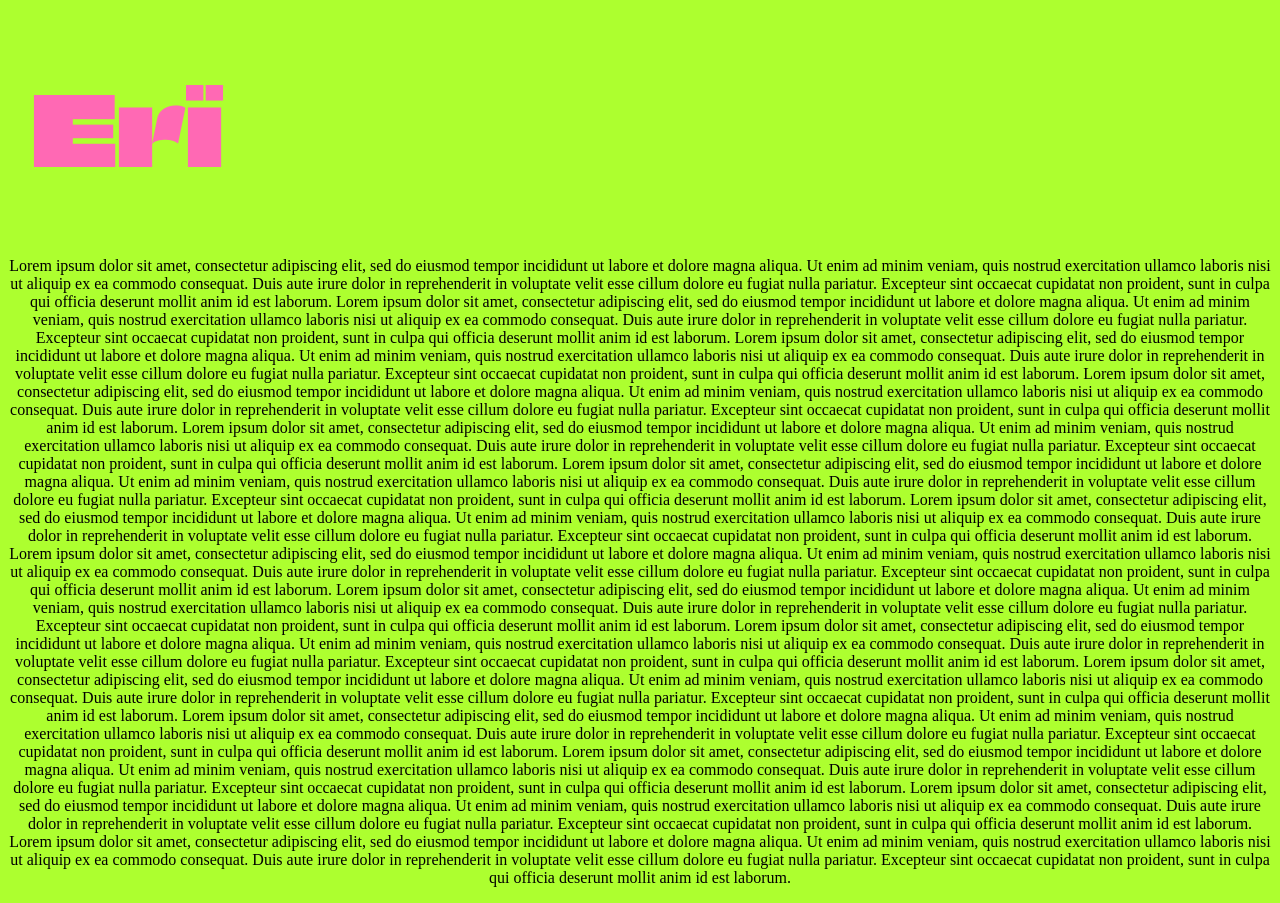
==== index.html @ 618410a8 "some more base" ====
<!DOCTYPE html>
<html>
<meta name="viewport" content="width=device-width, initial-scale=1">
<head>
<title> Eri Solórzano </title>
<link rel="stylesheet" href="style.css">
<link rel="icon" href="favicon.ico" type="image/x-icon">
<link rel="preconnect" href="https://fonts.googleapis.com">
<link rel="preconnect" href="https://fonts.gstatic.com" crossorigin>

<link href="https://fonts.googleapis.com/css2?family=Climate+Crisis&family=Changa+One&display=swap" rel="stylesheet">
</head>

<body>

<div class="header" id="myHeader">
  <h1>Erï</h1>
</div>
<p>
Lorem ipsum dolor sit amet, consectetur adipiscing elit, sed do eiusmod tempor incididunt ut labore et dolore magna aliqua. Ut enim ad minim veniam, quis nostrud exercitation ullamco laboris nisi ut aliquip ex ea commodo consequat. Duis aute irure dolor in reprehenderit in voluptate velit esse cillum dolore eu fugiat nulla pariatur. Excepteur sint occaecat cupidatat non proident, sunt in culpa qui officia deserunt mollit anim id est laborum.


Lorem ipsum dolor sit amet, consectetur adipiscing elit, sed do eiusmod tempor incididunt ut labore et dolore magna aliqua. Ut enim ad minim veniam, quis nostrud exercitation ullamco laboris nisi ut aliquip ex ea commodo consequat. Duis aute irure dolor in reprehenderit in voluptate velit esse cillum dolore eu fugiat nulla pariatur. Excepteur sint occaecat cupidatat non proident, sunt in culpa qui officia deserunt mollit anim id est laborum.

Lorem ipsum dolor sit amet, consectetur adipiscing elit, sed do eiusmod tempor incididunt ut labore et dolore magna aliqua. Ut enim ad minim veniam, quis nostrud exercitation ullamco laboris nisi ut aliquip ex ea commodo consequat. Duis aute irure dolor in reprehenderit in voluptate velit esse cillum dolore eu fugiat nulla pariatur. Excepteur sint occaecat cupidatat non proident, sunt in culpa qui officia deserunt mollit anim id est laborum.

Lorem ipsum dolor sit amet, consectetur adipiscing elit, sed do eiusmod tempor incididunt ut labore et dolore magna aliqua. Ut enim ad minim veniam, quis nostrud exercitation ullamco laboris nisi ut aliquip ex ea commodo consequat. Duis aute irure dolor in reprehenderit in voluptate velit esse cillum dolore eu fugiat nulla pariatur. Excepteur sint occaecat cupidatat non proident, sunt in culpa qui officia deserunt mollit anim id est laborum.

Lorem ipsum dolor sit amet, consectetur adipiscing elit, sed do eiusmod tempor incididunt ut labore et dolore magna aliqua. Ut enim ad minim veniam, quis nostrud exercitation ullamco laboris nisi ut aliquip ex ea commodo consequat. Duis aute irure dolor in reprehenderit in voluptate velit esse cillum dolore eu fugiat nulla pariatur. Excepteur sint occaecat cupidatat non proident, sunt in culpa qui officia deserunt mollit anim id est laborum.

Lorem ipsum dolor sit amet, consectetur adipiscing elit, sed do eiusmod tempor incididunt ut labore et dolore magna aliqua. Ut enim ad minim veniam, quis nostrud exercitation ullamco laboris nisi ut aliquip ex ea commodo consequat. Duis aute irure dolor in reprehenderit in voluptate velit esse cillum dolore eu fugiat nulla pariatur. Excepteur sint occaecat cupidatat non proident, sunt in culpa qui officia deserunt mollit anim id est laborum.
Lorem ipsum dolor sit amet, consectetur adipiscing elit, sed do eiusmod tempor incididunt ut labore et dolore magna aliqua. Ut enim ad minim veniam, quis nostrud exercitation ullamco laboris nisi ut aliquip ex ea commodo consequat. Duis aute irure dolor in reprehenderit in voluptate velit esse cillum dolore eu fugiat nulla pariatur. Excepteur sint occaecat cupidatat non proident, sunt in culpa qui officia deserunt mollit anim id est laborum.
Lorem ipsum dolor sit amet, consectetur adipiscing elit, sed do eiusmod tempor incididunt ut labore et dolore magna aliqua. Ut enim ad minim veniam, quis nostrud exercitation ullamco laboris nisi ut aliquip ex ea commodo consequat. Duis aute irure dolor in reprehenderit in voluptate velit esse cillum dolore eu fugiat nulla pariatur. Excepteur sint occaecat cupidatat non proident, sunt in culpa qui officia deserunt mollit anim id est laborum.
Lorem ipsum dolor sit amet, consectetur adipiscing elit, sed do eiusmod tempor incididunt ut labore et dolore magna aliqua. Ut enim ad minim veniam, quis nostrud exercitation ullamco laboris nisi ut aliquip ex ea commodo consequat. Duis aute irure dolor in reprehenderit in voluptate velit esse cillum dolore eu fugiat nulla pariatur. Excepteur sint occaecat cupidatat non proident, sunt in culpa qui officia deserunt mollit anim id est laborum.
Lorem ipsum dolor sit amet, consectetur adipiscing elit, sed do eiusmod tempor incididunt ut labore et dolore magna aliqua. Ut enim ad minim veniam, quis nostrud exercitation ullamco laboris nisi ut aliquip ex ea commodo consequat. Duis aute irure dolor in reprehenderit in voluptate velit esse cillum dolore eu fugiat nulla pariatur. Excepteur sint occaecat cupidatat non proident, sunt in culpa qui officia deserunt mollit anim id est laborum.
Lorem ipsum dolor sit amet, consectetur adipiscing elit, sed do eiusmod tempor incididunt ut labore et dolore magna aliqua. Ut enim ad minim veniam, quis nostrud exercitation ullamco laboris nisi ut aliquip ex ea commodo consequat. Duis aute irure dolor in reprehenderit in voluptate velit esse cillum dolore eu fugiat nulla pariatur. Excepteur sint occaecat cupidatat non proident, sunt in culpa qui officia deserunt mollit anim id est laborum.

Lorem ipsum dolor sit amet, consectetur adipiscing elit, sed do eiusmod tempor incididunt ut labore et dolore magna aliqua. Ut enim ad minim veniam, quis nostrud exercitation ullamco laboris nisi ut aliquip ex ea commodo consequat. Duis aute irure dolor in reprehenderit in voluptate velit esse cillum dolore eu fugiat nulla pariatur. Excepteur sint occaecat cupidatat non proident, sunt in culpa qui officia deserunt mollit anim id est laborum.
Lorem ipsum dolor sit amet, consectetur adipiscing elit, sed do eiusmod tempor incididunt ut labore et dolore magna aliqua. Ut enim ad minim veniam, quis nostrud exercitation ullamco laboris nisi ut aliquip ex ea commodo consequat. Duis aute irure dolor in reprehenderit in voluptate velit esse cillum dolore eu fugiat nulla pariatur. Excepteur sint occaecat cupidatat non proident, sunt in culpa qui officia deserunt mollit anim id est laborum.
Lorem ipsum dolor sit amet, consectetur adipiscing elit, sed do eiusmod tempor incididunt ut labore et dolore magna aliqua. Ut enim ad minim veniam, quis nostrud exercitation ullamco laboris nisi ut aliquip ex ea commodo consequat. Duis aute irure dolor in reprehenderit in voluptate velit esse cillum dolore eu fugiat nulla pariatur. Excepteur sint occaecat cupidatat non proident, sunt in culpa qui officia deserunt mollit anim id est laborum.

Lorem ipsum dolor sit amet, consectetur adipiscing elit, sed do eiusmod tempor incididunt ut labore et dolore magna aliqua. Ut enim ad minim veniam, quis nostrud exercitation ullamco laboris nisi ut aliquip ex ea commodo consequat. Duis aute irure dolor in reprehenderit in voluptate velit esse cillum dolore eu fugiat nulla pariatur. Excepteur sint occaecat cupidatat non proident, sunt in culpa qui officia deserunt mollit anim id est laborum.
</p>



</body>
</html>
---- style.css ----
body {
  background-color: GreenYellow;
  background-attachment: fixed;
  background-size: 100% 100%;
  font-family: 'Alegreya SC';
  text-align: center;
  margin-top: 0em;
  padding-top: 0px;
}

.header {
  font-size: 300%;
  font-family: 'Climate Crisis';
  color: hotpink;
  background: GreenYellow;
  text-align: left;

  padding-top: 0px;
  margin-top: 0px;
  padding-left: 0.5em;

  position: sticky;
  top: 0;
}
.column {
  float: left;
  height: 300px;
}

.fill {
  width: 5%;
}

.middle {
  width: 30%;
}

.row:after {
  content: "";
  display: table;
  clear: both;
  margin: 50px;
}
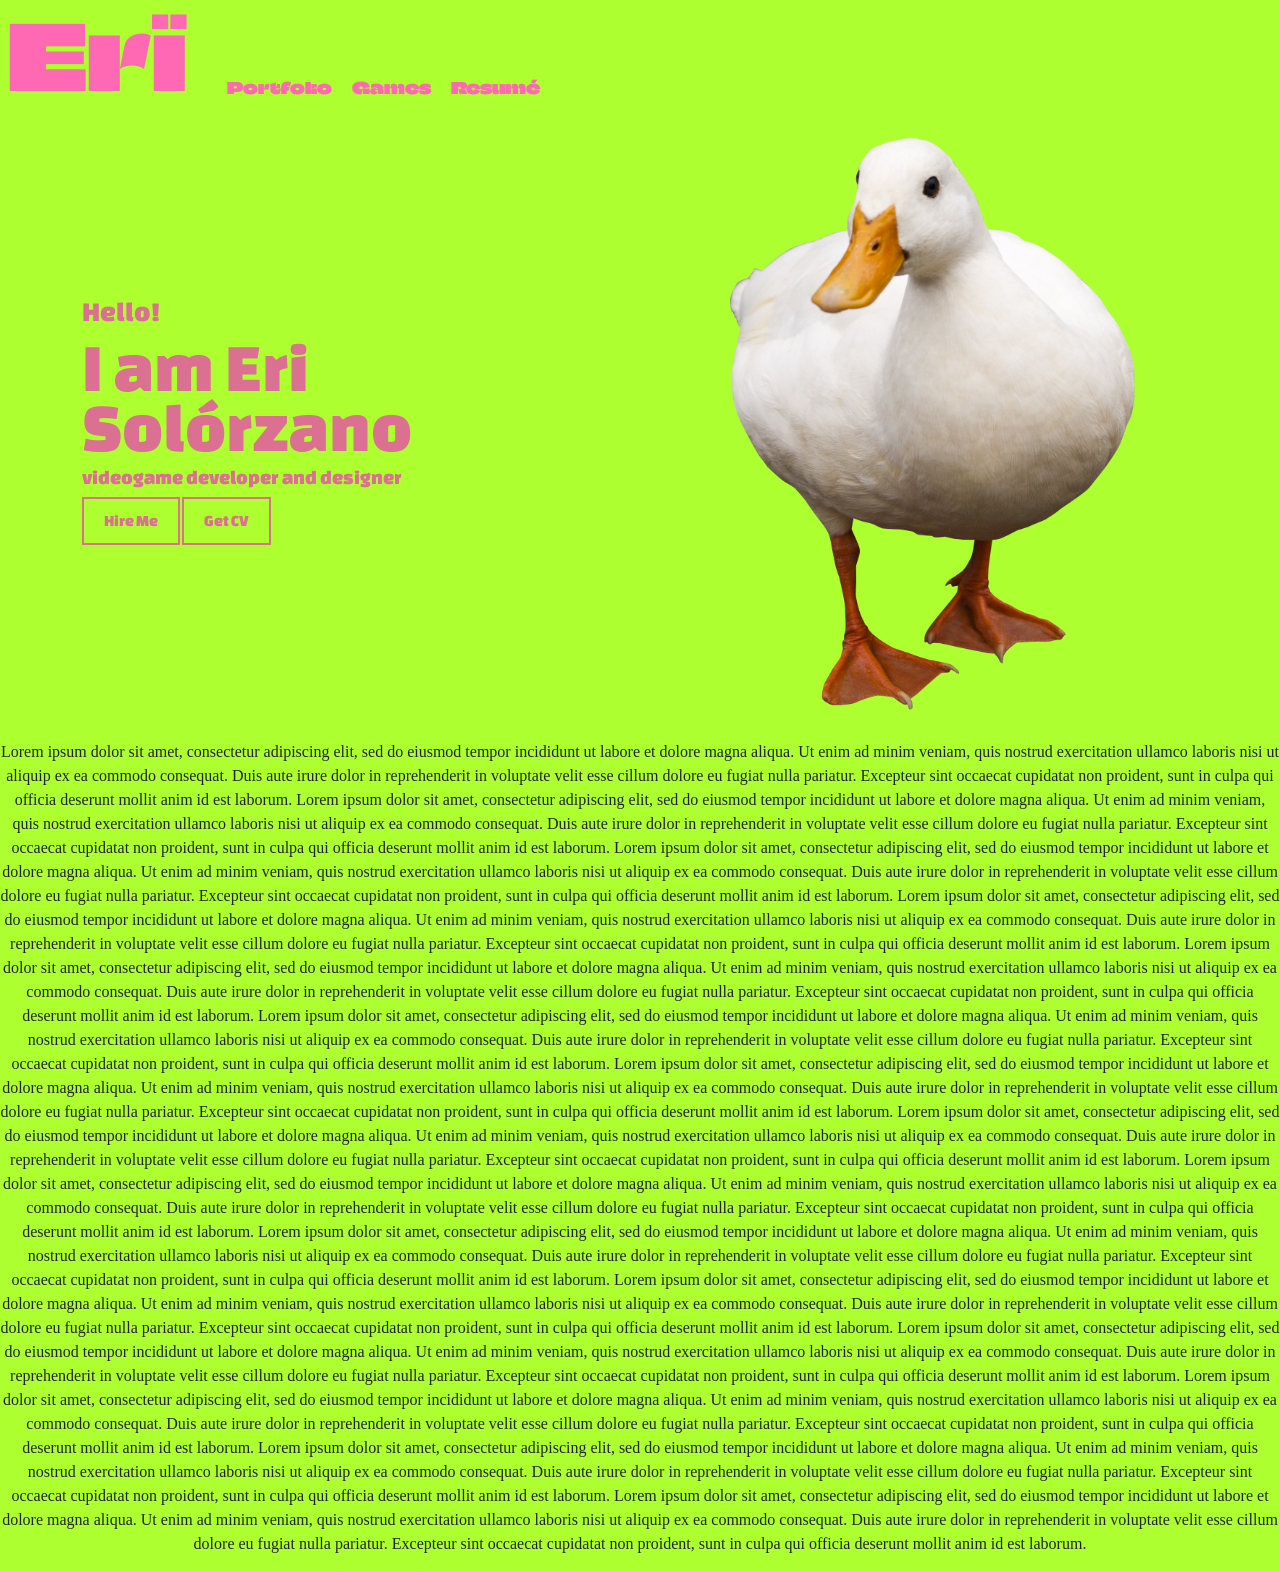
==== commit 3d7cedf4: "pasitos" ====
--- a/index.html
+++ b/index.html
@@ -3,6 +3,7 @@
 <meta name="viewport" content="width=device-width, initial-scale=1">
 <head>
 <title> Eri Solórzano </title>
+<link href="https://cdn.jsdelivr.net/npm/bootstrap@5.3.3/dist/css/bootstrap.min.css" rel="stylesheet">
 <link rel="stylesheet" href="style.css">
 <link rel="icon" href="favicon.ico" type="image/x-icon">
 <link rel="preconnect" href="https://fonts.googleapis.com">
@@ -13,9 +14,42 @@
 
 <body>
 
-<div class="header" id="myHeader">
+<div class="header">
   <h1>Erï</h1>
+  <div class="nav-links">
+    <p>Portfolio</p>
+    <p>Games</p>
+    <p>Resumé</p>
+  </div>
 </div>
+
+
+<section class="home_banner_area">
+  <div class="banner_inner">
+    <div class="container">
+      <div class="row align-items-center"> <div class="col-md-6">
+          <div class="banner_content">
+            <h3>Hello!</h3>
+            <h1>I am Eri Solórzano</h1>
+            <h5>videogame developer and designer</h5>
+            <div>
+              <button class="button" href="#"><span>Hire Me</span></button>
+              <button class="button" href="#"><span>Get CV</span></button>
+            </div>
+          </div>
+        </div>
+
+        <div class="col-md-6">
+          <div class="home_right_img">
+            <img src="duck.png" alt="Eri Solórzano - Developer Duck" class="img-fluid">
+          </div>
+        </div>
+
+      </div>
+    </div>
+  </div>
+</section>
+
 <p>
 Lorem ipsum dolor sit amet, consectetur adipiscing elit, sed do eiusmod tempor incididunt ut labore et dolore magna aliqua. Ut enim ad minim veniam, quis nostrud exercitation ullamco laboris nisi ut aliquip ex ea commodo consequat. Duis aute irure dolor in reprehenderit in voluptate velit esse cillum dolore eu fugiat nulla pariatur. Excepteur sint occaecat cupidatat non proident, sunt in culpa qui officia deserunt mollit anim id est laborum.
 
--- a/style.css
+++ b/style.css
@@ -8,36 +8,60 @@
   padding-top: 0px;
 }
 
+.header h1 {
+    font-size: 7vw !important;
+    line-height: 1;
+    margin: 0 !important;
+}
 .header {
-  font-size: 300%;
+  display: flex;
+  align-items: flex-end; /* This forces everything to align at the bottom */
+  gap: 40px;
   font-family: 'Climate Crisis';
   color: hotpink;
   background: GreenYellow;
   text-align: left;
-
-  padding-top: 0px;
+  padding-top: 10px;
   margin-top: 0px;
   padding-left: 0.5em;
-
   position: sticky;
   top: 0;
-}
-.column {
-  float: left;
-  height: 300px;
+  z-index: 10;
 }
 
-.fill {
-  width: 5%;
+.nav-links {
+  display: flex;            /* Forces the <p> tags to sit side-by-side */
+  gap: 20px;                /* Adds space between Portfolio, Games, and Resumé */
+  margin: 0 !important;
 }
 
-.middle {
-  width: 30%;
+.nav-links p {
+  margin: 0;                /* Removes browser default spacing */
+  cursor: pointer;          /* Makes it feel like a clickable menu */
 }
 
-.row:after {
-  content: "";
-  display: table;
-  clear: both;
-  margin: 50px;
+
+
+/* --- Banner Content Colors & Fonts --- */
+.banner_content {
+  background-color: GreenYellow;
+  color: PaleVioletRed !important;
+  font-family: "Changa One", sans-serif !important;
+  text-align: left;
+}
+
+.banner_content h1 {
+  font-size: 70px;
+  line-height: 60px;
+  color: PaleVioletRed;
+}
+
+
+button {
+  border-radius: 0;
+  background: transparent;
+  border: 2px solid PaleVioletRed;
+  color: PaleVioletRed;
+  padding: 10px 20px;
+  cursor: pointer;
 }
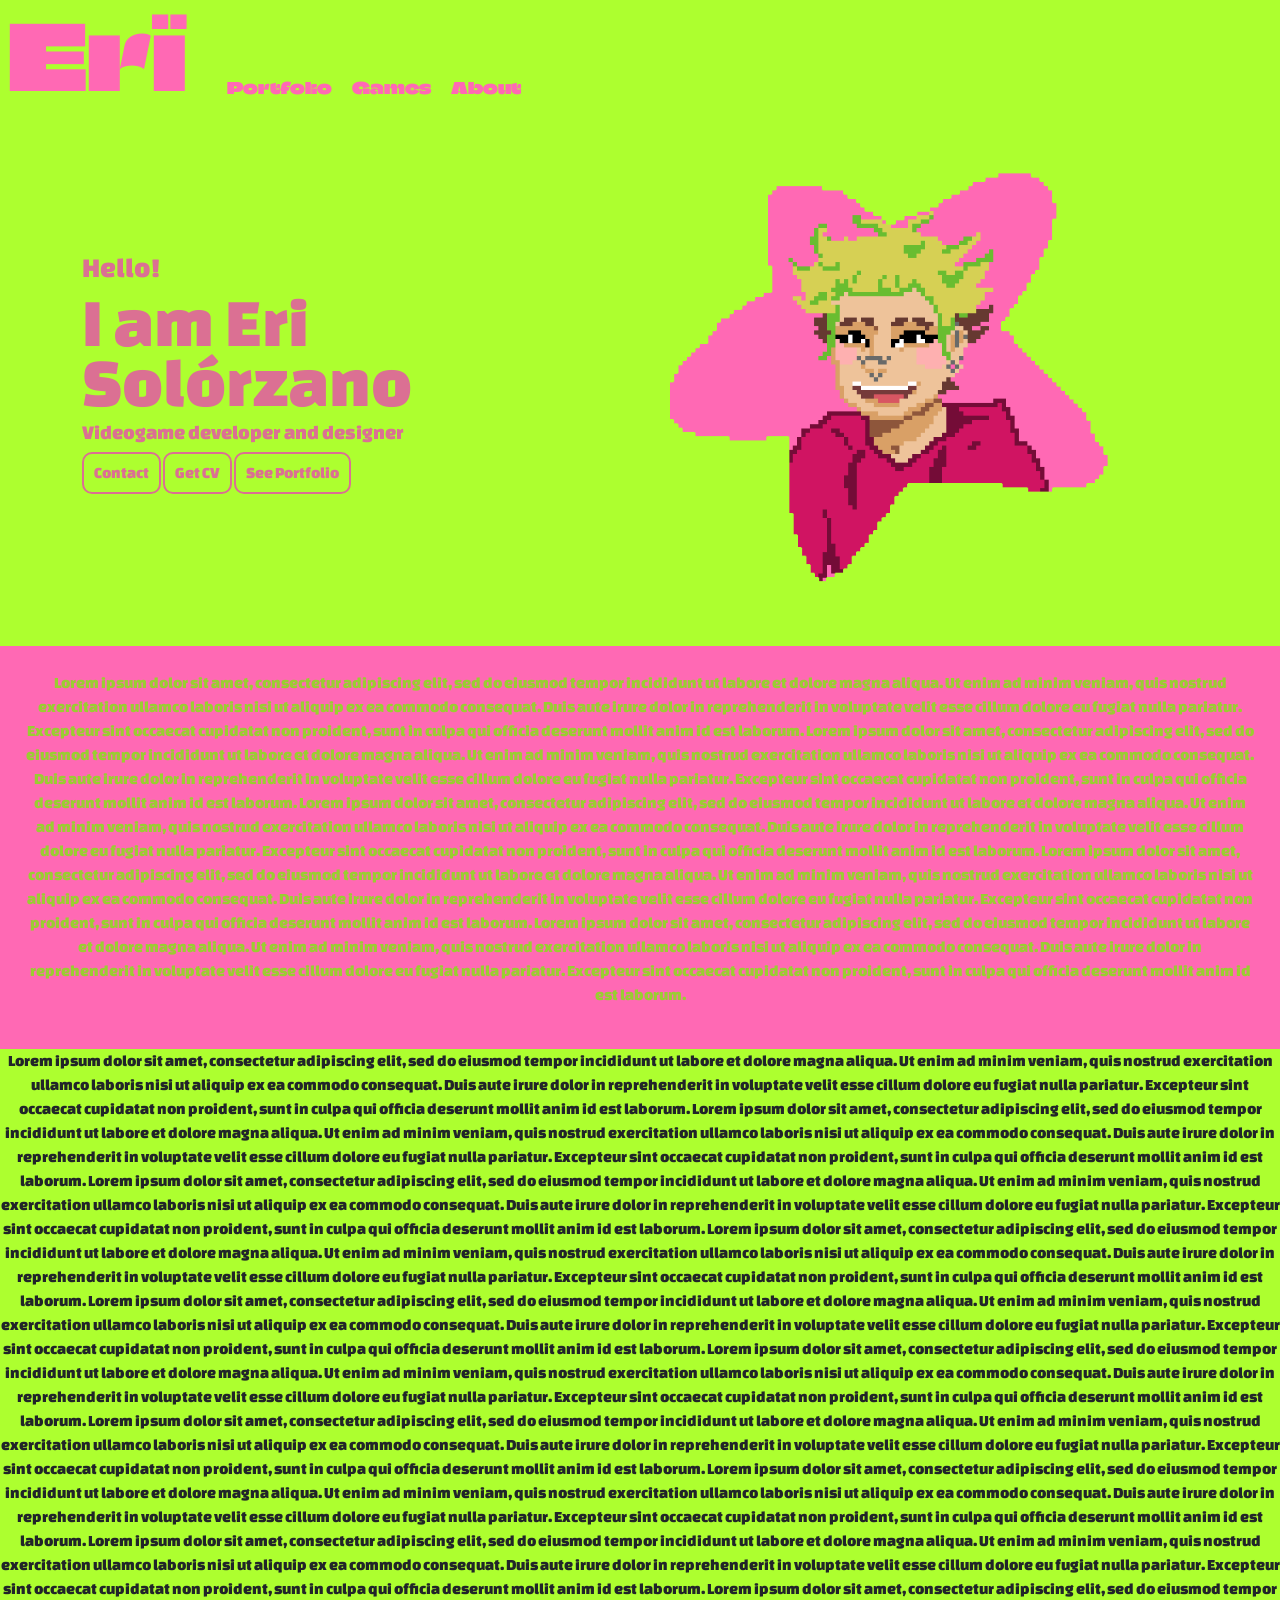
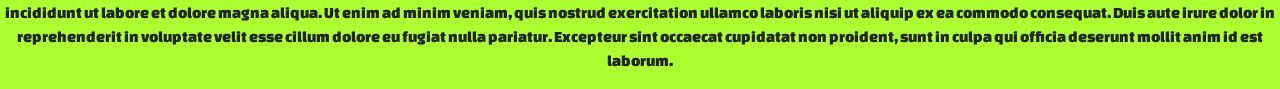
==== commit b7173f5f: "una muy buena cabecera" ====
--- a/index.html
+++ b/index.html
@@ -5,7 +5,8 @@
 <title> Eri Solórzano </title>
 <link href="https://cdn.jsdelivr.net/npm/bootstrap@5.3.3/dist/css/bootstrap.min.css" rel="stylesheet">
 <link rel="stylesheet" href="style.css">
-<link rel="icon" href="favicon.ico" type="image/x-icon">
+<script src="script.js"></script>
+<link rel="icon" href="icon.ico" type="image/x-icon">
 <link rel="preconnect" href="https://fonts.googleapis.com">
 <link rel="preconnect" href="https://fonts.gstatic.com" crossorigin>
 
@@ -15,11 +16,11 @@
 <body>
 
 <div class="header">
-  <h1>Erï</h1>
+  <h1><a href="index.html">Erï</a></h1>
   <div class="nav-links">
     <p>Portfolio</p>
     <p>Games</p>
-    <p>Resumé</p>
+    <p>About</p>
   </div>
 </div>
 
@@ -31,17 +32,19 @@
           <div class="banner_content">
             <h3>Hello!</h3>
             <h1>I am Eri Solórzano</h1>
-            <h5>videogame developer and designer</h5>
+            <h5>Videogame developer and designer</h5>
             <div>
-              <button class="button" href="#"><span>Hire Me</span></button>
+              <button class="button" href="#"><span>Contact</span></button>
               <button class="button" href="#"><span>Get CV</span></button>
+              <button class="button" href="#"><span>See Portfolio</span></button>
             </div>
           </div>
         </div>
 
         <div class="col-md-6">
           <div class="home_right_img">
-            <img src="duck.png" alt="Eri Solórzano - Developer Duck" class="img-fluid">
+            <img src="sprite3.png" data-gif="avatarGif1.gif" data-static="sprite3.png" 
+     class="gif-hover img-fluid" alt="Animated GIF">
           </div>
         </div>
 
@@ -50,6 +53,7 @@
   </div>
 </section>
 
+<div style="background-color: hotpink; color: yellowgreen; padding: 2%;">
 <p>
 Lorem ipsum dolor sit amet, consectetur adipiscing elit, sed do eiusmod tempor incididunt ut labore et dolore magna aliqua. Ut enim ad minim veniam, quis nostrud exercitation ullamco laboris nisi ut aliquip ex ea commodo consequat. Duis aute irure dolor in reprehenderit in voluptate velit esse cillum dolore eu fugiat nulla pariatur. Excepteur sint occaecat cupidatat non proident, sunt in culpa qui officia deserunt mollit anim id est laborum.
 
@@ -62,6 +66,10 @@
 
 Lorem ipsum dolor sit amet, consectetur adipiscing elit, sed do eiusmod tempor incididunt ut labore et dolore magna aliqua. Ut enim ad minim veniam, quis nostrud exercitation ullamco laboris nisi ut aliquip ex ea commodo consequat. Duis aute irure dolor in reprehenderit in voluptate velit esse cillum dolore eu fugiat nulla pariatur. Excepteur sint occaecat cupidatat non proident, sunt in culpa qui officia deserunt mollit anim id est laborum.
 
+
+</p>
+</div>
+<p>
 Lorem ipsum dolor sit amet, consectetur adipiscing elit, sed do eiusmod tempor incididunt ut labore et dolore magna aliqua. Ut enim ad minim veniam, quis nostrud exercitation ullamco laboris nisi ut aliquip ex ea commodo consequat. Duis aute irure dolor in reprehenderit in voluptate velit esse cillum dolore eu fugiat nulla pariatur. Excepteur sint occaecat cupidatat non proident, sunt in culpa qui officia deserunt mollit anim id est laborum.
 Lorem ipsum dolor sit amet, consectetur adipiscing elit, sed do eiusmod tempor incididunt ut labore et dolore magna aliqua. Ut enim ad minim veniam, quis nostrud exercitation ullamco laboris nisi ut aliquip ex ea commodo consequat. Duis aute irure dolor in reprehenderit in voluptate velit esse cillum dolore eu fugiat nulla pariatur. Excepteur sint occaecat cupidatat non proident, sunt in culpa qui officia deserunt mollit anim id est laborum.
 Lorem ipsum dolor sit amet, consectetur adipiscing elit, sed do eiusmod tempor incididunt ut labore et dolore magna aliqua. Ut enim ad minim veniam, quis nostrud exercitation ullamco laboris nisi ut aliquip ex ea commodo consequat. Duis aute irure dolor in reprehenderit in voluptate velit esse cillum dolore eu fugiat nulla pariatur. Excepteur sint occaecat cupidatat non proident, sunt in culpa qui officia deserunt mollit anim id est laborum.
--- a/style.css
+++ b/style.css
@@ -2,16 +2,24 @@
   background-color: GreenYellow;
   background-attachment: fixed;
   background-size: 100% 100%;
-  font-family: 'Alegreya SC';
+  font-family: 'Changa One';
   text-align: center;
   margin-top: 0em;
   padding-top: 0px;
 }
 
-.header h1 {
+.header h1, a {
     font-size: 7vw !important;
     line-height: 1;
     margin: 0 !important;
+    color: hotpink !important;
+    text-decoration-line: none !important;
+    cursor: pointer; 
+    transition: transform 0.4s, color 0s; 
+}
+.header h1:hover {
+    transform: scale(1.08); 
+     
 }
 .header {
   display: flex;
@@ -36,10 +44,27 @@
 }
 
 .nav-links p {
-  margin: 0;                /* Removes browser default spacing */
-  cursor: pointer;          /* Makes it feel like a clickable menu */
+  margin: 0;                
+  cursor: pointer;  
+  transition: transform 0.4s, color 0s;        
 }
 
+.nav-links p:hover {
+  color: LimeGreen;  
+  transform: scale(1.05);      
+}
+
+ 
+.gif-hover
+{
+    transition: transform 0.9s, rotate 0.9s; 
+
+}
+.gif-hover:hover{
+   transform: scale(1.10); 
+    rotate: 5deg;
+
+}
 
 
 /* --- Banner Content Colors & Fonts --- */
@@ -58,10 +83,77 @@
 
 
 button {
-  border-radius: 0;
+  border-radius: 10px;
   background: transparent;
   border: 2px solid PaleVioletRed;
   color: PaleVioletRed;
-  padding: 10px 20px;
+  padding: 7px 10px;
   cursor: pointer;
+  transition: transform 0.4s, color 0s;
+}
+
+button:hover
+{
+    background: LimeGreen;
+    border: 2px solid LimeGreen;
+    color: greenyellow;
+    transform: scale(1.02);
+}
+
+
+@media (max-width: 768px) {
+  .header {
+    /* Switches from side-by-side to stacked vertically */
+    flex-direction: column; 
+    align-items: flex-start; /* Aligns everything neatly to the left */
+    gap: 10px;               /* Shrinks the gap between title and links */
+    padding: 10px 15px;
+  }
+
+  .header h1 {
+    /* Shrinks 'Erï' so your long surname doesn't cut off on mobile */
+    font-size: 45px !important; 
+    line-height: 1;
+  }
+
+  .nav-links {
+    flex-wrap: wrap; 
+    gap: 15px;
+  }
+
+  .nav-links p {
+    /* Links will also scale down slightly on smaller screens */
+    font-size: 3.5vw; 
+  }
+}
+
+@media (max-width: 991px) {
+  .home_banner_area .banner_inner .banner_content h1 {
+    font-size: 45px !important; /* Shrinks the text down so it doesn't spill out */
+    line-height: 45px;
+    margin-bottom: 15px;
+  }
+}
+
+/* --- Fixes the Banner Name for Phones (Ultra Responsive) --- */
+@media (max-width: 576px) {
+  .home_banner_area .banner_inner .banner_content h1 {
+    /* Uses viewport width (vw) so the letters shrink automatically with the phone screen */
+    font-size: 10vw !important; 
+    line-height: 1.1;
+    margin-bottom: 15px;
+  }
+  
+  .home_banner_area .banner_inner .banner_content h3 {
+    font-size: 28px;
+  }
+
+  .home_banner_area .banner_inner .banner_content h5 {
+    font-size: 18px;
+  }
+
+  button {
+  padding: 2px 5px;
+  font-size: 10px;
+}
 }
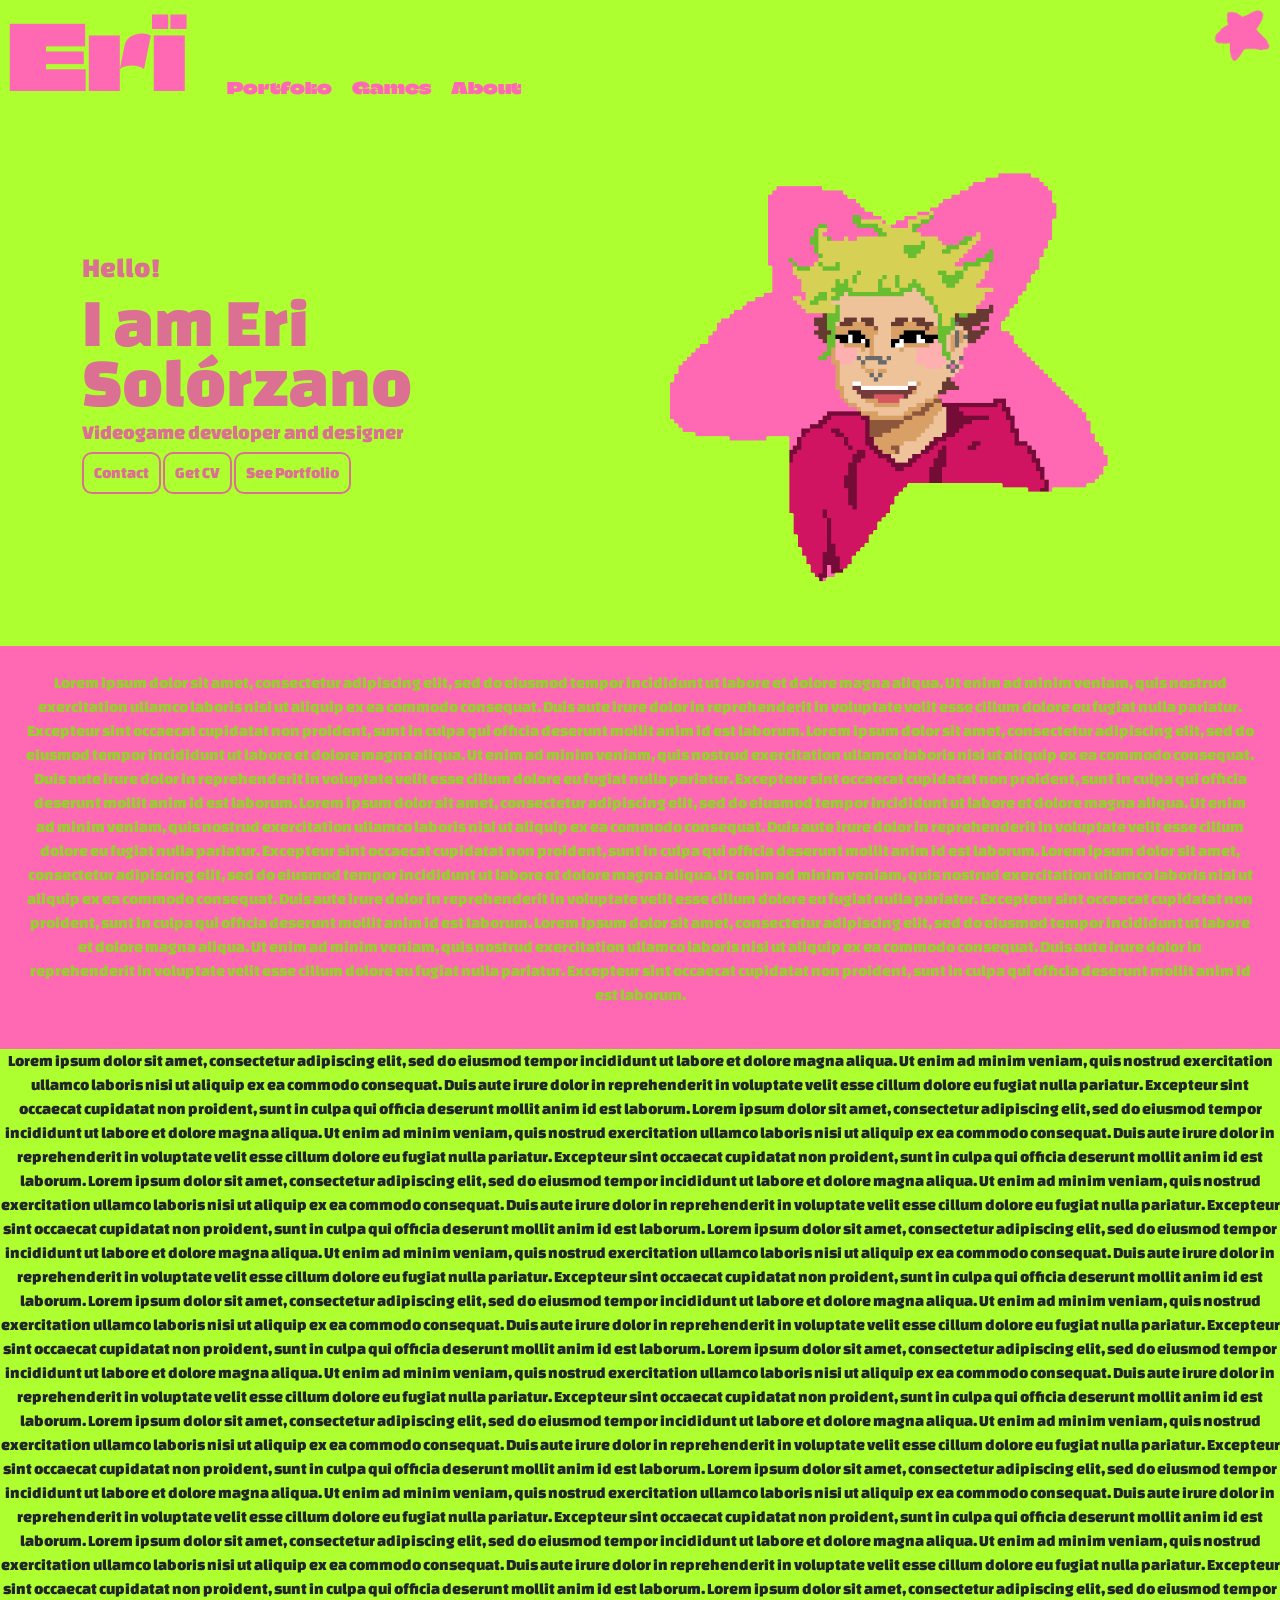
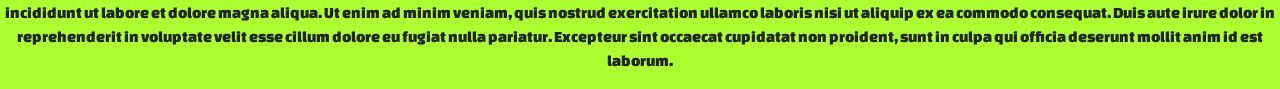
==== commit 09ff924e: "better organization, more finished" ====
--- a/index.html
+++ b/index.html
@@ -18,10 +18,17 @@
 <div class="header">
   <h1><a href="index.html">Erï</a></h1>
   <div class="nav-links">
-    <p>Portfolio</p>
-    <p>Games</p>
+    <div class="dropdown"><p>Portfolio</p>
+      <div class="dropdown-content" style="font-family: Changa One;">
+        <a href="#">Character Design</a>
+        <a href="#">Illustration</a>
+        <a href="#">Pixel Art</a>
+        <a href="#">Github</a></div>
+      </div>
+    <a href="games.html">Games</a>
     <p>About</p>
   </div>
+  <img src="assets/star.png">
 </div>
 
 
@@ -43,7 +50,7 @@
 
         <div class="col-md-6">
           <div class="home_right_img">
-            <img src="sprite3.png" data-gif="avatarGif1.gif" data-static="sprite3.png" 
+            <img src="assets/sprite.png" data-gif="assets/avatarGif.gif" data-static="assets/sprite.png" 
      class="gif-hover img-fluid" alt="Animated GIF">
           </div>
         </div>
--- a/style.css
+++ b/style.css
@@ -8,15 +8,20 @@
   padding-top: 0px;
 }
 
-.header h1, a {
+.header h1 {
     font-size: 7vw !important;
     line-height: 1;
     margin: 0 !important;
+    cursor: pointer; 
+    transition: transform 0.4s, color 0s; 
+}
+
+.header a {
     color: hotpink !important;
     text-decoration-line: none !important;
     cursor: pointer; 
-    transition: transform 0.4s, color 0s; 
-}
+}
+
 .header h1:hover {
     transform: scale(1.08); 
      
@@ -38,21 +43,67 @@
 }
 
 .nav-links {
-  display: flex;            /* Forces the <p> tags to sit side-by-side */
-  gap: 20px;                /* Adds space between Portfolio, Games, and Resumé */
+  display: flex;            
+  gap: 20px;                
   margin: 0 !important;
 }
 
-.nav-links p {
+.nav-links p, a {
   margin: 0;                
   cursor: pointer;  
   transition: transform 0.4s, color 0s;        
 }
 
-.nav-links p:hover {
+.nav-links p:hover, a:hover {
   color: LimeGreen;  
   transform: scale(1.05);      
 }
+
+.header img{
+    height: 4vw; 
+    position: absolute; 
+    top: 10px; 
+    right: 10px;
+}
+
+.dropdown {
+  position: relative;
+}
+
+.dropdown-content {
+  display: none;
+  position: absolute;
+  background-color: #f9f9f9;
+  min-width: 130px;
+  box-shadow: 0px 8px 16px 0px rgba(0,0,0,0.2);
+  
+}
+
+.dropdown-content {
+  display: none;
+}
+
+.dropdown:hover .dropdown-content {
+  display: block;
+}
+
+.dropdown.open .dropdown-content {
+  display: block;
+}
+
+.dropdown-content a {
+  color: black;
+  text-decoration: none;
+  display: block;
+  padding: 12px 16px;
+}
+
+/* Change color of dropdown links on hover */
+.dropdown-content a:hover {
+  background-color: #adff2f73;
+}
+
+
 
  
 .gif-hover
@@ -155,5 +206,9 @@
   button {
   padding: 2px 5px;
   font-size: 10px;
-}
+  }
+
+.header img{
+    height: 7vw; 
+ }
 }
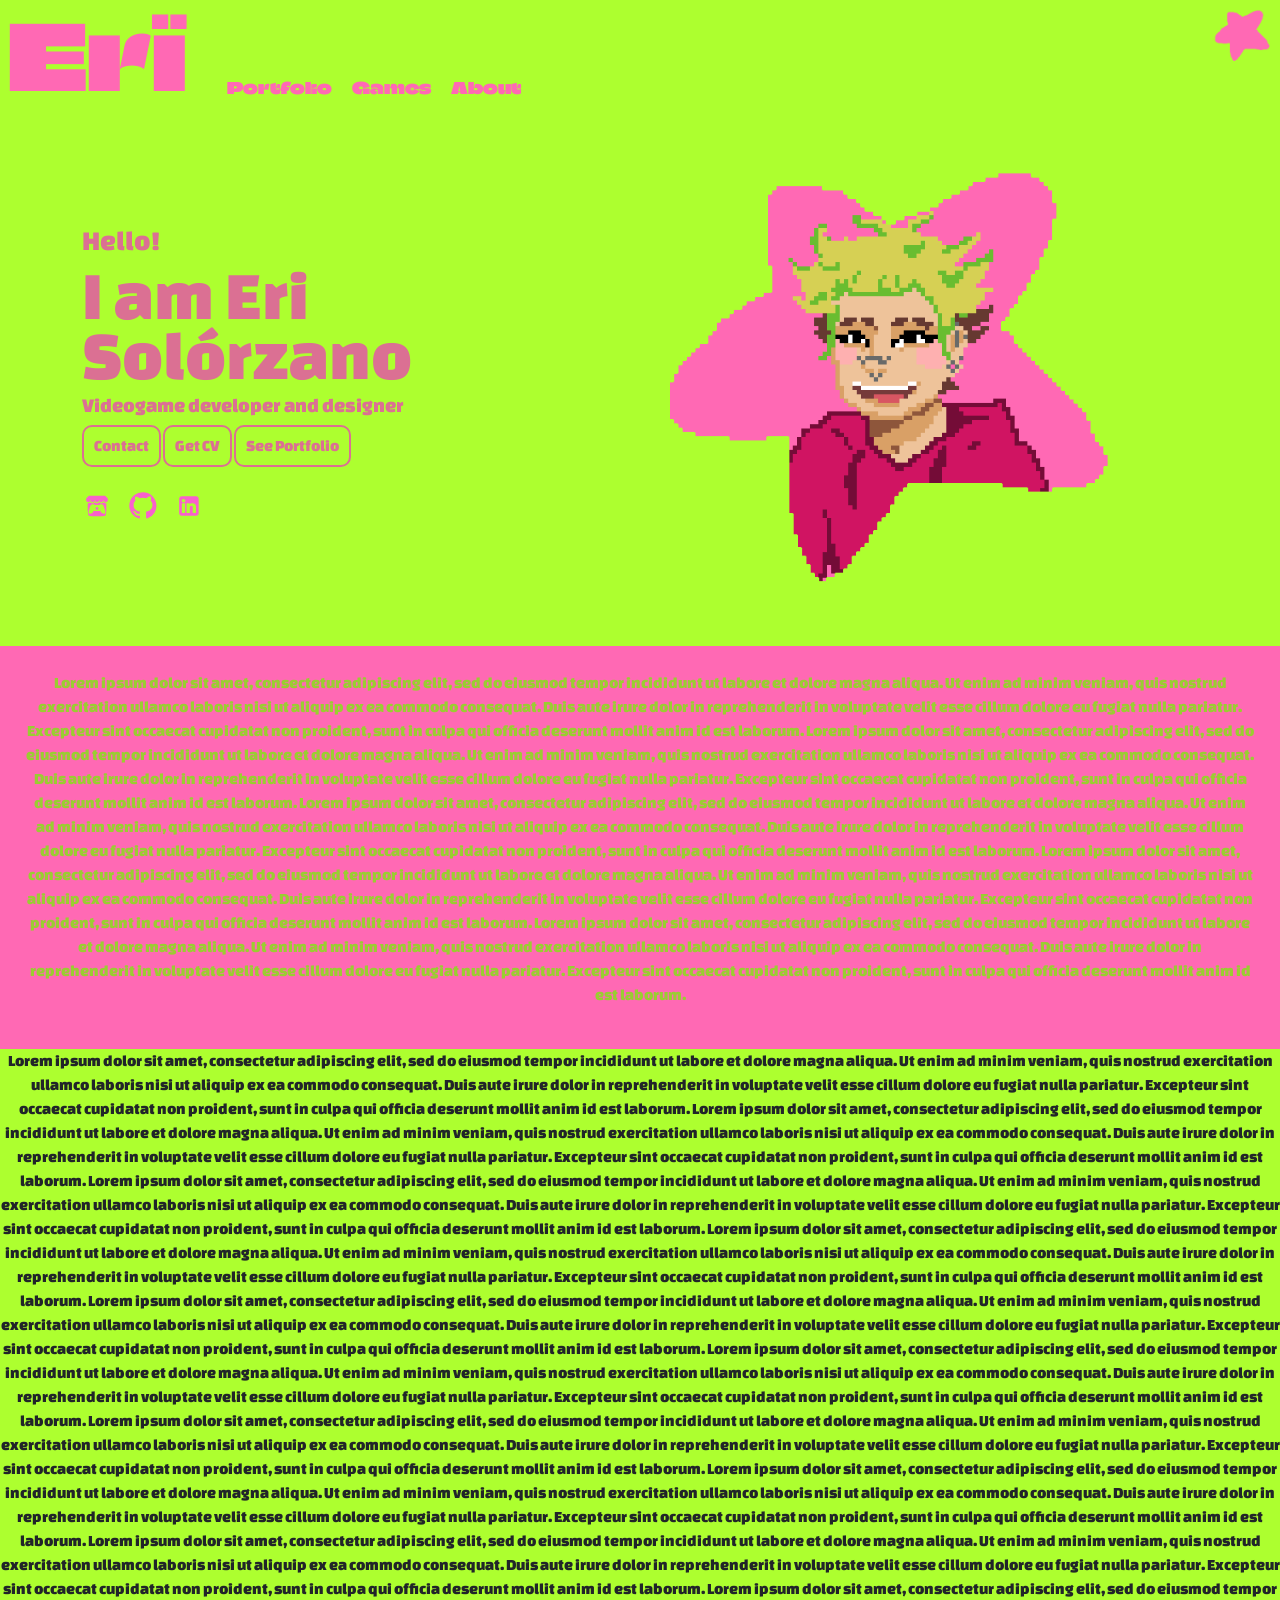
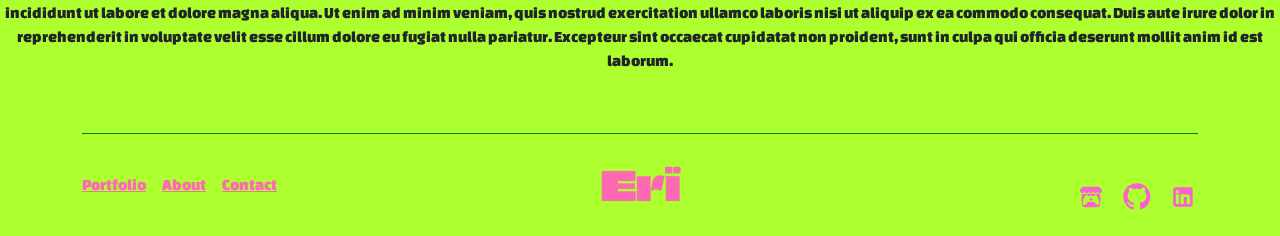
==== commit a831aefe: "mostly finished thing at work, also page transitions" ====
--- a/index.html
+++ b/index.html
@@ -18,20 +18,20 @@
 <div class="header">
   <h1><a href="index.html">Erï</a></h1>
   <div class="nav-links">
-    <div class="dropdown"><p>Portfolio</p>
+    <div class="dropdown"><a href="portfolioChooser.html">Portfolio</a>
       <div class="dropdown-content" style="font-family: Changa One;">
         <a href="#">Character Design</a>
         <a href="#">Illustration</a>
         <a href="#">Pixel Art</a>
-        <a href="#">Github</a></div>
+        </div>
       </div>
     <a href="games.html">Games</a>
-    <p>About</p>
+    <a href="about.html">About</a>
   </div>
   <img src="assets/star.png">
 </div>
 
-
+<div class ="page-content">
 <section class="home_banner_area">
   <div class="banner_inner">
     <div class="container">
@@ -41,10 +41,17 @@
             <h1>I am Eri Solórzano</h1>
             <h5>Videogame developer and designer</h5>
             <div>
-              <button class="button" href="#"><span>Contact</span></button>
-              <button class="button" href="#"><span>Get CV</span></button>
-              <button class="button" href="#"><span>See Portfolio</span></button>
+              <a class="button" href="#"><span>Contact</span></a>
+              <a class="button" href="#"><span>Get CV</span></a>
+              <a class="button" href="#"><span>See Portfolio</span></a>
             </div>
+            <div>
+            <ul class="list-unstyled d-flex justify-content-start gap-3 m-0">
+              <li><a href="https://erierierieri.itch.io/" target="_blank"><img src="assets/itch-io.svg" class="icon"></a></li>
+              <li><a href="https://github.com/Erisolo" target="_blank"><img src="assets/github.svg" class="icon"></a></li>
+              <li><a href="#" target="_blank"><img src="assets/linkedin.svg" class="icon"></a></li>
+        </ul>
+      </div>
           </div>
         </div>
 
@@ -91,7 +98,38 @@
 Lorem ipsum dolor sit amet, consectetur adipiscing elit, sed do eiusmod tempor incididunt ut labore et dolore magna aliqua. Ut enim ad minim veniam, quis nostrud exercitation ullamco laboris nisi ut aliquip ex ea commodo consequat. Duis aute irure dolor in reprehenderit in voluptate velit esse cillum dolore eu fugiat nulla pariatur. Excepteur sint occaecat cupidatat non proident, sunt in culpa qui officia deserunt mollit anim id est laborum.
 </p>
 
+</div>
 
+<footer class="footer py-4">
+  <div class="container" >
 
+    <div class="border-bottom mb-4" style="border-color: green !important; padding-top: 20px;"></div>
+
+    <div class="row align-items-center text-center gy-4">
+      <div class="col-12 col-lg-4 order-2 order-lg-1">
+        <ul class="list-unstyled d-flex flex-column flex-lg-row justify-content-center justify-content-lg-start gap-3 m-0">
+          <li><a href="#" style="color: hotpink !important;">Portfolio</a></li>
+          <li><a href="#" style="color: hotpink !important;">About</a></li>
+          <li><a href="#" style="color: hotpink !important;">Contact</a></li>
+        </ul>
+      </div>
+
+      <div class="col-12 col-lg-4 order-1 order-lg-2">
+        <h1 class="m-0" style="font-family: Climate Crisis; ">
+          <a href="index.html" style="text-decoration: none; color: hotpink;">Erï</a>
+        </h1>
+      </div>
+
+      <div class="col-12 col-lg-4 order-3 order-lg-3">
+        <ul class="list-unstyled d-flex justify-content-center justify-content-lg-end gap-3 m-0">
+          <li><a href="https://erierierieri.itch.io/" target="_blank"><img src="assets/itch-io.svg" class="icon"></a></li>
+          <li><a href="https://github.com/Erisolo" target="_blank"><img src="assets/github.svg" class="icon"></a></li>
+          <li><a href="#" target="_blank"><img src="assets/linkedin.svg" class="icon"></a></li>
+        </ul>
+      </div>
+
+    </div>
+  </div>
+</footer>
 </body>
 </html>
--- a/style.css
+++ b/style.css
@@ -28,7 +28,7 @@
 }
 .header {
   display: flex;
-  align-items: flex-end; /* This forces everything to align at the bottom */
+  align-items: flex-end;
   gap: 40px;
   font-family: 'Climate Crisis';
   color: hotpink;
@@ -48,15 +48,24 @@
   margin: 0 !important;
 }
 
-.nav-links p, a {
+.nav-links p, .nav-links a {
   margin: 0;                
   cursor: pointer;  
   transition: transform 0.4s, color 0s;        
 }
 
-.nav-links p:hover, a:hover {
-  color: LimeGreen;  
-  transform: scale(1.05);      
+.nav-links p:hover, .nav-links a:hover {
+  /*color: palevioletred !important;*/
+  transform: scale(1.07);      
+}
+
+a {
+    color: green;
+    transition: transform 0.4s;
+}
+
+a:hover{
+    transform: scale(1.05); 
 }
 
 .header img{
@@ -64,6 +73,20 @@
     position: absolute; 
     top: 10px; 
     right: 10px;
+    transition: transform 0.4s,
+}
+
+.header img:hover{
+  animation: spin 1s ease;
+}
+
+@keyframes spin {
+  from {
+    transform: rotate(0deg);
+  }
+  to {
+    transform: rotate(360deg);
+  }
 }
 
 .dropdown {
@@ -133,23 +156,105 @@
 }
 
 
-button {
+.button {
+  display: inline-block;
   border-radius: 10px;
   background: transparent;
   border: 2px solid PaleVioletRed;
+  text-decoration: none;
   color: PaleVioletRed;
   padding: 7px 10px;
   cursor: pointer;
-  transition: transform 0.4s, color 0s;
-}
-
-button:hover
+  transition: transform 0.4s, background-color 0s;
+}
+
+.button:hover
 {
-    background: LimeGreen;
-    border: 2px solid LimeGreen;
+    background: hotpink;
+    border: 2px solid hotpink;
     color: greenyellow;
-    transform: scale(1.02);
-}
+    transform: scale(1.03);
+}
+
+.page-title{
+    margin-top: 1em;
+    text-align: center; 
+    font-size: 5vw;
+    color: palevioletred;
+}
+
+.round-container{
+  border-radius: 25px;
+  width: 90%;
+  transition: transform 0.4s, rotate 0.4s, box-shadow 0.4s;
+  margin-top: 2em;
+  margin-bottom: 2em;
+  background-color: gray;
+}
+
+.round-container.active{
+  transform: scale(1.05); 
+}
+
+.round-container h1{
+  font-size: 3vw;
+  transition: transform 0.4s;
+}
+.round-container h1:hover{
+  transform: scale(1.07); 
+}
+.round-container {
+  font-size: 1.5vw;
+}
+
+.img-wrap {
+  display: inline-block;
+}
+
+/* ONLY image scales */
+.img-wrap img {
+  display: block;
+  transition: transform 0.3s ease;
+  transform-origin: center;
+}
+
+.img-wrap:hover img {
+  transform: scale(1.3);
+}
+
+.round-container h1{
+  font-size: 5vw;
+}
+#paterm h1{
+  font-size: 3vw;
+}
+
+
+
+#paterm{
+    padding-top: 10px;
+    background-color: black;
+    color: green;
+    
+    font-family: "VT323", monospace;
+}
+#paterm h1{
+    font-family: extrablur;
+}
+
+#potochop{
+    background-color: #2437af;
+    color: white;
+    font-family: "VT323", monospace;
+}
+
+#ME{
+    font-family: "VT323", monospace;
+    background-color: #222034; /**/
+    color: white;
+}
+
+
 
 
 @media (max-width: 768px) {
@@ -211,4 +316,88 @@
 .header img{
     height: 7vw; 
  }
-}+
+ .page-title{
+    font-size: 7vw;
+}
+
+.round-container p{
+  font-size: 3vw;
+}
+
+#paterm h1{
+  font-size: 5vw;
+}
+.round-container {
+  font-size: 3vw;
+}
+
+.round-container h1{
+  font-size: 4vw;
+}
+}
+
+
+/* FONTS*/
+
+@font-face {
+  font-family: extrablur; /* set name */
+  src: url(fonts/ExtraBlur.ttf); /* url of the font */
+}
+
+.icon {
+  height: 30px;
+  filter: invert(56%) sepia(87%) saturate(2500%) hue-rotate(290deg) brightness(105%) contrast(95%);
+  transition: 0.2s;
+  margin-top: 1.5em;
+}
+
+.icon:hover {
+  transform: scale(1.1);
+}
+.list-unstyled li a {
+  display: inline-block;
+}
+
+
+@view-transition{
+  navigation: auto;
+}
+
+::view-transition-group(root)
+{
+  animation-duration: 1s;
+  animation-timing-function: ease;
+}
+
+::view-transition-old(page-content)
+{
+  animation-name: fade-out;
+
+}
+::view-transition-new(page-content)
+{
+  animation-name: slide-in;
+}
+
+.page-content{
+  view-transition-name: page-content;
+}
+
+@keyframes fade-out {
+  from { opacity: 1; }
+    to { opacity: 0; }
+}
+
+@keyframes slide-in {
+  from {
+    opacity: 0;
+        transform: translateY(10vw);
+    }
+    to {
+      opacity: 1;
+        transform: translateY(0);
+    }
+  
+}
+
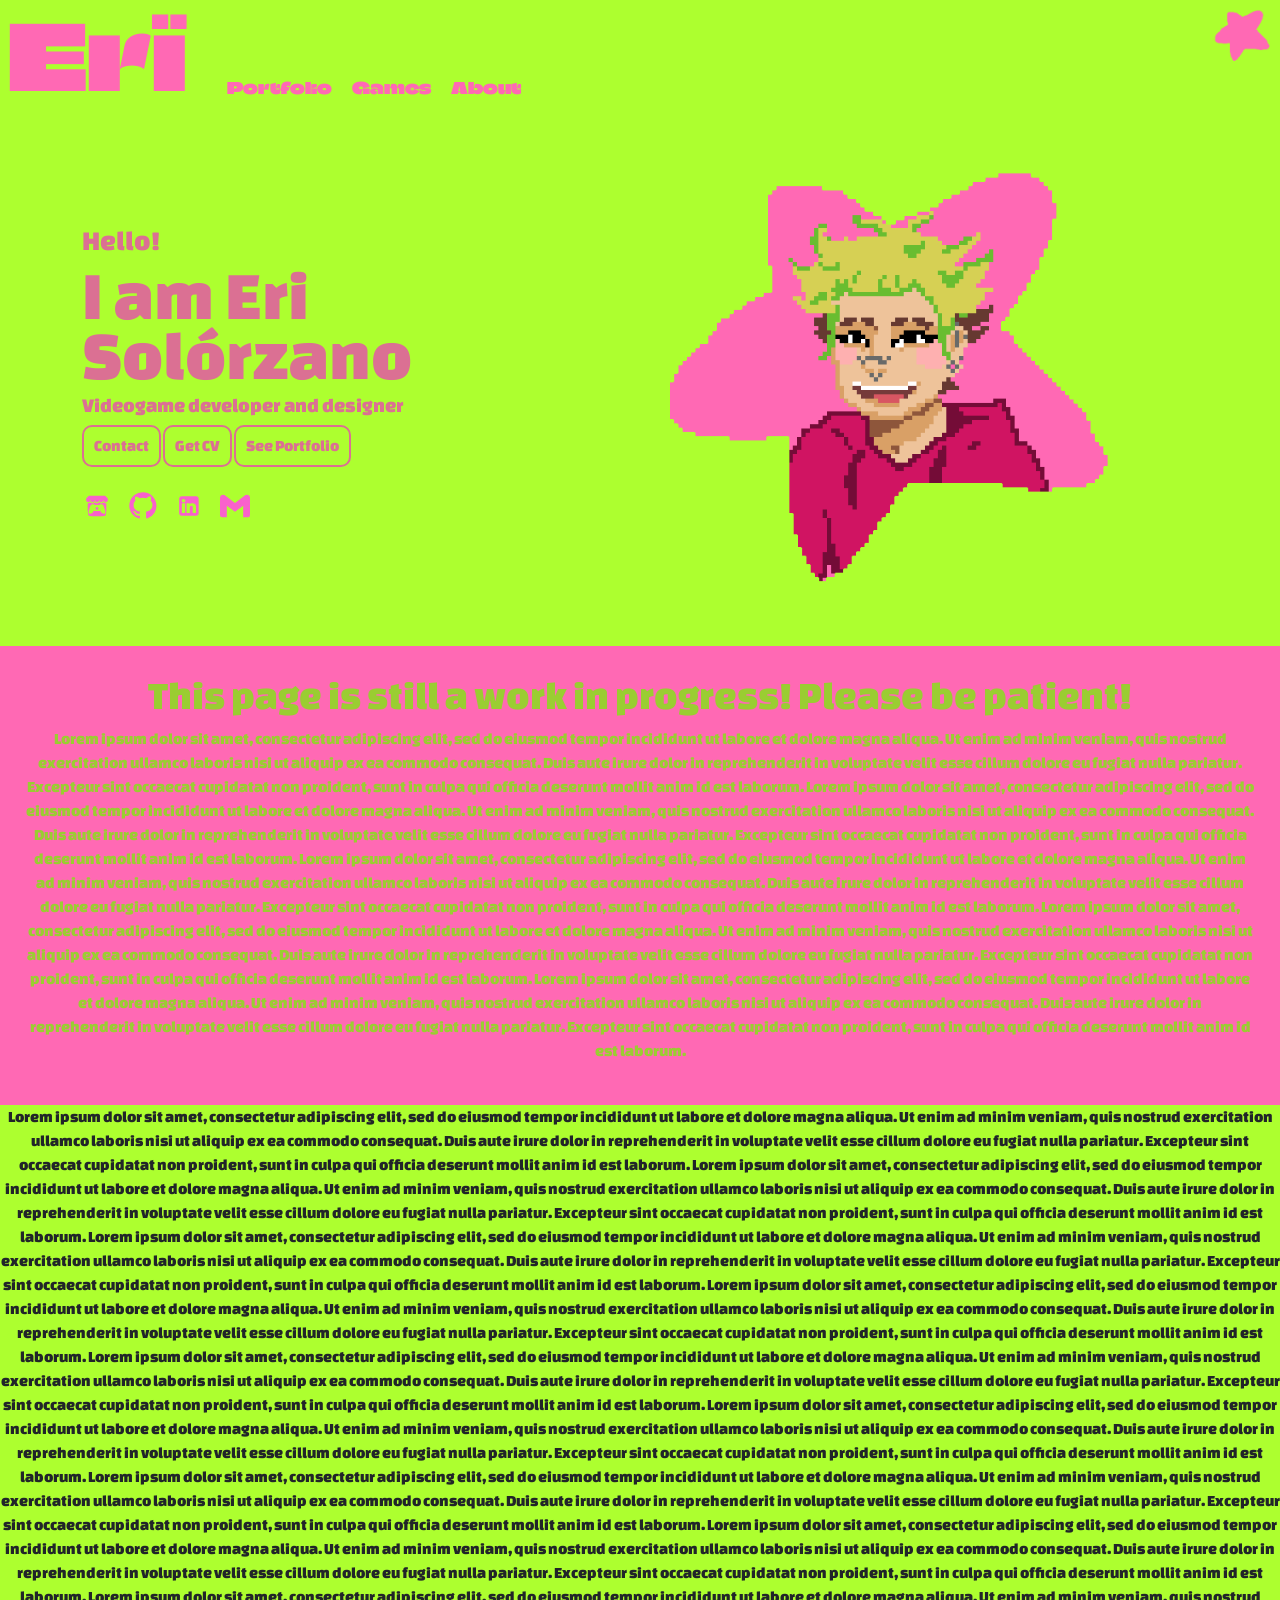
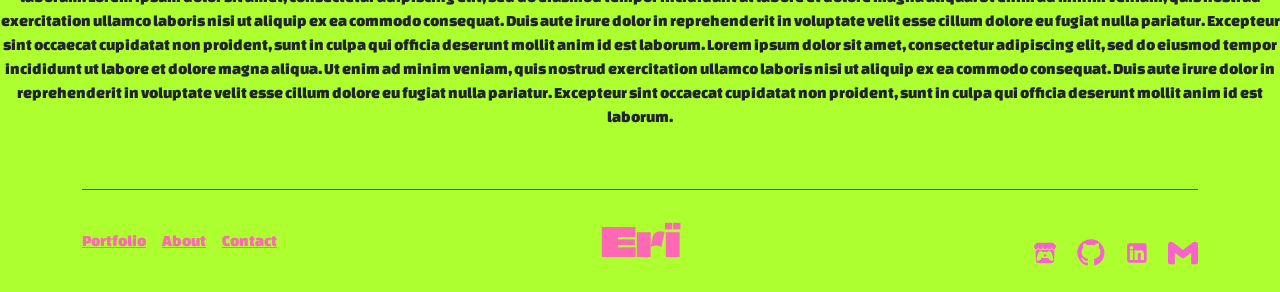
==== commit 4c4c8f12: "some more changes" ====
--- a/index.html
+++ b/index.html
@@ -50,6 +50,7 @@
               <li><a href="https://erierierieri.itch.io/" target="_blank"><img src="assets/itch-io.svg" class="icon"></a></li>
               <li><a href="https://github.com/Erisolo" target="_blank"><img src="assets/github.svg" class="icon"></a></li>
               <li><a href="#" target="_blank"><img src="assets/linkedin.svg" class="icon"></a></li>
+              <li><a href="mailto:solorzano.maria.23604@gmail.com" target="_blank"><img src="assets/gmail.svg" class="icon"></a></li>
         </ul>
       </div>
           </div>
@@ -68,6 +69,9 @@
 </section>
 
 <div style="background-color: hotpink; color: yellowgreen; padding: 2%;">
+
+
+<h1>This page is still a work in progress! Please be patient!</h1>
 <p>
 Lorem ipsum dolor sit amet, consectetur adipiscing elit, sed do eiusmod tempor incididunt ut labore et dolore magna aliqua. Ut enim ad minim veniam, quis nostrud exercitation ullamco laboris nisi ut aliquip ex ea commodo consequat. Duis aute irure dolor in reprehenderit in voluptate velit esse cillum dolore eu fugiat nulla pariatur. Excepteur sint occaecat cupidatat non proident, sunt in culpa qui officia deserunt mollit anim id est laborum.
 
@@ -125,6 +129,7 @@
           <li><a href="https://erierierieri.itch.io/" target="_blank"><img src="assets/itch-io.svg" class="icon"></a></li>
           <li><a href="https://github.com/Erisolo" target="_blank"><img src="assets/github.svg" class="icon"></a></li>
           <li><a href="#" target="_blank"><img src="assets/linkedin.svg" class="icon"></a></li>
+          <li><a href="mailto:solorzano.maria.23604@gmail.com" target="_blank"><img src="assets/gmail.svg" class="icon"></a></li>
         </ul>
       </div>
 
--- a/style.css
+++ b/style.css
@@ -186,14 +186,17 @@
 .round-container{
   border-radius: 25px;
   width: 90%;
-  transition: transform 0.4s, rotate 0.4s, box-shadow 0.4s;
+  transition: transform 0.4s, rotate 0.4s, background-color 0.4s;
   margin-top: 2em;
   margin-bottom: 2em;
-  background-color: gray;
-}
-
-.round-container.active{
+  background-color: palevioletred;
+  min-height:45vh !important;
+  background-position: center;
+}
+
+.round-container:hover{
   transform: scale(1.05); 
+  background-color: pink;
 }
 
 .round-container h1{
@@ -205,6 +208,7 @@
 }
 .round-container {
   font-size: 1.5vw;
+  color: white;
 }
 
 .img-wrap {
@@ -360,44 +364,56 @@
 }
 
 
-@view-transition{
-  navigation: auto;
-}
-
-::view-transition-group(root)
+
+
+@media(prefers-reduced-motion: no-preference)
 {
-  animation-duration: 1s;
-  animation-timing-function: ease;
-}
-
-::view-transition-old(page-content)
-{
-  animation-name: fade-out;
-
-}
-::view-transition-new(page-content)
-{
-  animation-name: slide-in;
-}
-
-.page-content{
-  view-transition-name: page-content;
-}
-
-@keyframes fade-out {
-  from { opacity: 1; }
-    to { opacity: 0; }
-}
-
-@keyframes slide-in {
-  from {
-    opacity: 0;
-        transform: translateY(10vw);
-    }
-    to {
-      opacity: 1;
-        transform: translateY(0);
-    }
-  
-}
-
+    @view-transition{
+    navigation: auto;
+  }
+
+
+  ::view-transition-old(root)
+  {
+    animation-duration: 1s;
+    animation-timing-function: ease;
+    animation-name: fade-out;
+
+  }
+  ::view-transition-new(root)
+  {
+    animation-duration: 1s;
+    animation-timing-function: ease;
+    animation-name: slide-in;
+  }
+
+  .header{
+    view-transition-name: header-trans;
+  }
+
+  @keyframes fade-out {
+    from {
+        translate: 0;
+      }
+      to {
+        translate: 0 100vh;
+      }
+  }
+
+  @keyframes slide-in {
+    from {
+      /*opacity: 0;*/
+          translate: 0 100vh;
+            }
+      to {
+        /*opacity: 1;*/
+          translate: 0;
+      }
+    
+  }
+
+}
+
+
+
+
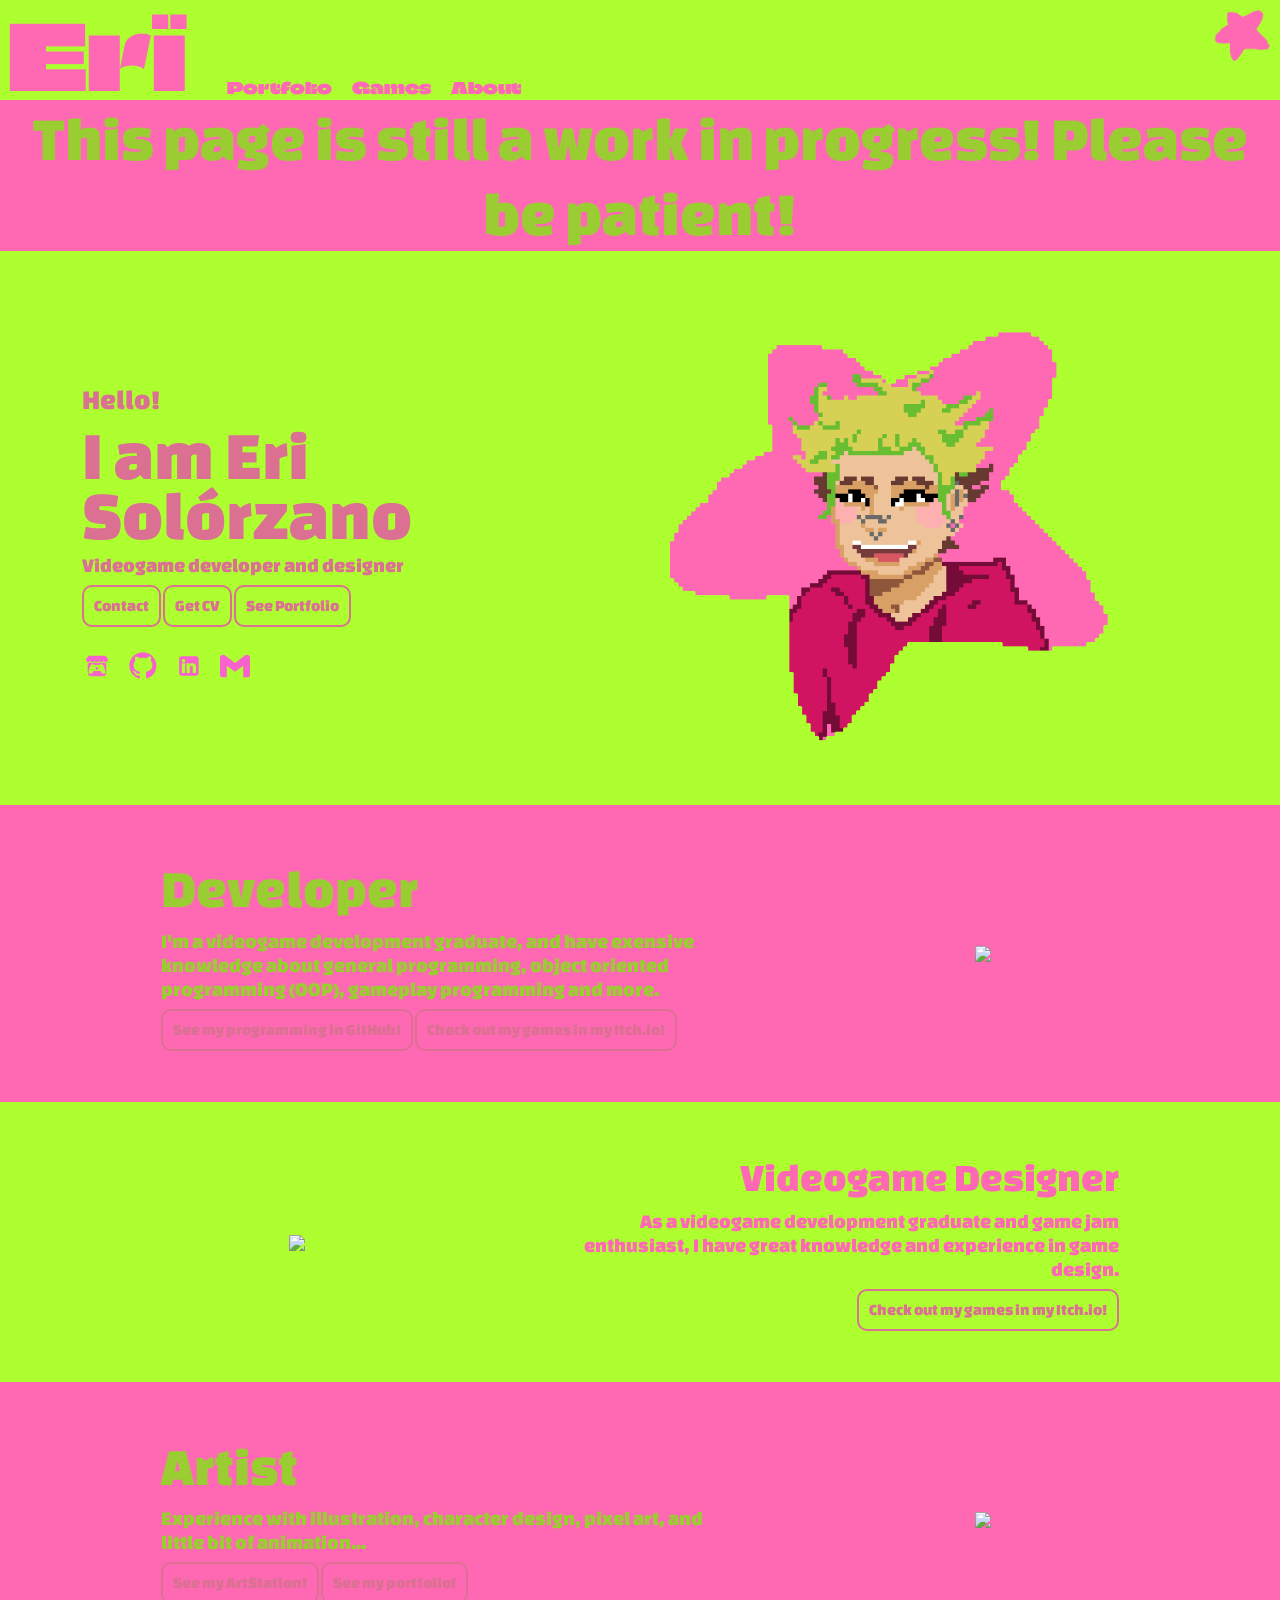
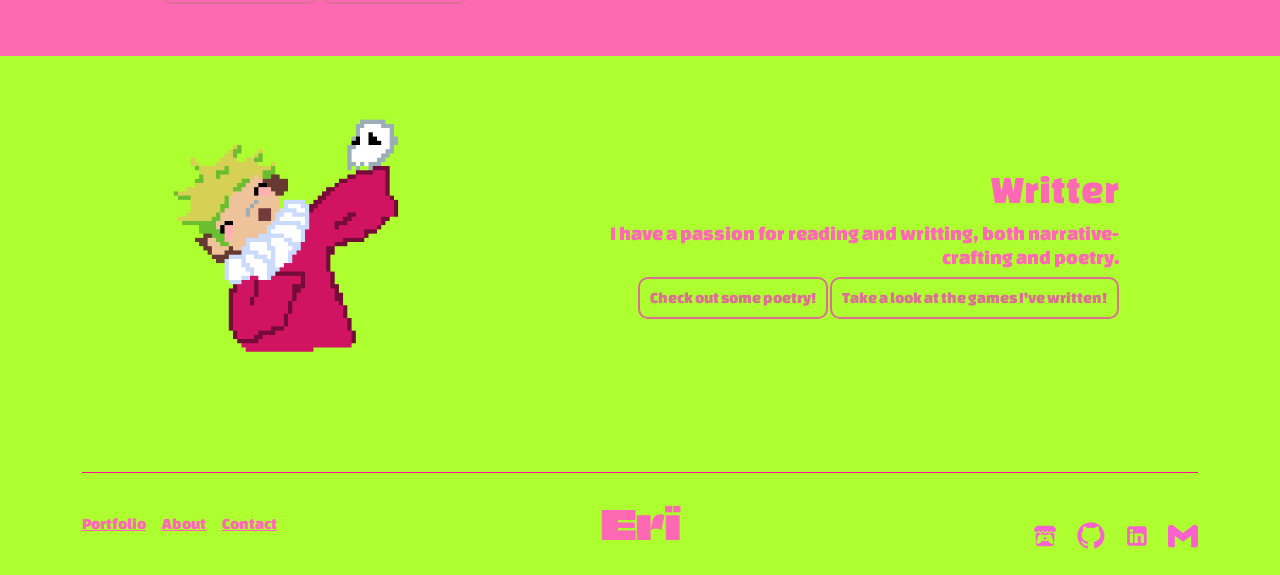
==== commit 0af948f7: "adding sections to main page" ====
--- a/index.html
+++ b/index.html
@@ -32,6 +32,7 @@
 </div>
 
 <div class ="page-content">
+  <h1 style="background-color: hotpink; color: yellowgreen; font-size: 7vh;">This page is still a work in progress! Please be patient!</h1>
 <section class="home_banner_area">
   <div class="banner_inner">
     <div class="container">
@@ -49,7 +50,7 @@
             <ul class="list-unstyled d-flex justify-content-start gap-3 m-0">
               <li><a href="https://erierierieri.itch.io/" target="_blank"><img src="assets/itch-io.svg" class="icon"></a></li>
               <li><a href="https://github.com/Erisolo" target="_blank"><img src="assets/github.svg" class="icon"></a></li>
-              <li><a href="#" target="_blank"><img src="assets/linkedin.svg" class="icon"></a></li>
+              <li><a href="https://www.linkedin.com/in/eri-solorzano-99b832339" target="_blank"><img src="assets/linkedin.svg" class="icon"></a></li>
               <li><a href="mailto:solorzano.maria.23604@gmail.com" target="_blank"><img src="assets/gmail.svg" class="icon"></a></li>
         </ul>
       </div>
@@ -68,46 +69,111 @@
   </div>
 </section>
 
-<div style="background-color: hotpink; color: yellowgreen; padding: 2%;">
-
-
-<h1>This page is still a work in progress! Please be patient!</h1>
-<p>
-Lorem ipsum dolor sit amet, consectetur adipiscing elit, sed do eiusmod tempor incididunt ut labore et dolore magna aliqua. Ut enim ad minim veniam, quis nostrud exercitation ullamco laboris nisi ut aliquip ex ea commodo consequat. Duis aute irure dolor in reprehenderit in voluptate velit esse cillum dolore eu fugiat nulla pariatur. Excepteur sint occaecat cupidatat non proident, sunt in culpa qui officia deserunt mollit anim id est laborum.
-
-
-Lorem ipsum dolor sit amet, consectetur adipiscing elit, sed do eiusmod tempor incididunt ut labore et dolore magna aliqua. Ut enim ad minim veniam, quis nostrud exercitation ullamco laboris nisi ut aliquip ex ea commodo consequat. Duis aute irure dolor in reprehenderit in voluptate velit esse cillum dolore eu fugiat nulla pariatur. Excepteur sint occaecat cupidatat non proident, sunt in culpa qui officia deserunt mollit anim id est laborum.
-
-Lorem ipsum dolor sit amet, consectetur adipiscing elit, sed do eiusmod tempor incididunt ut labore et dolore magna aliqua. Ut enim ad minim veniam, quis nostrud exercitation ullamco laboris nisi ut aliquip ex ea commodo consequat. Duis aute irure dolor in reprehenderit in voluptate velit esse cillum dolore eu fugiat nulla pariatur. Excepteur sint occaecat cupidatat non proident, sunt in culpa qui officia deserunt mollit anim id est laborum.
-
-Lorem ipsum dolor sit amet, consectetur adipiscing elit, sed do eiusmod tempor incididunt ut labore et dolore magna aliqua. Ut enim ad minim veniam, quis nostrud exercitation ullamco laboris nisi ut aliquip ex ea commodo consequat. Duis aute irure dolor in reprehenderit in voluptate velit esse cillum dolore eu fugiat nulla pariatur. Excepteur sint occaecat cupidatat non proident, sunt in culpa qui officia deserunt mollit anim id est laborum.
-
-Lorem ipsum dolor sit amet, consectetur adipiscing elit, sed do eiusmod tempor incididunt ut labore et dolore magna aliqua. Ut enim ad minim veniam, quis nostrud exercitation ullamco laboris nisi ut aliquip ex ea commodo consequat. Duis aute irure dolor in reprehenderit in voluptate velit esse cillum dolore eu fugiat nulla pariatur. Excepteur sint occaecat cupidatat non proident, sunt in culpa qui officia deserunt mollit anim id est laborum.
-
-
-</p>
-</div>
-<p>
-Lorem ipsum dolor sit amet, consectetur adipiscing elit, sed do eiusmod tempor incididunt ut labore et dolore magna aliqua. Ut enim ad minim veniam, quis nostrud exercitation ullamco laboris nisi ut aliquip ex ea commodo consequat. Duis aute irure dolor in reprehenderit in voluptate velit esse cillum dolore eu fugiat nulla pariatur. Excepteur sint occaecat cupidatat non proident, sunt in culpa qui officia deserunt mollit anim id est laborum.
-Lorem ipsum dolor sit amet, consectetur adipiscing elit, sed do eiusmod tempor incididunt ut labore et dolore magna aliqua. Ut enim ad minim veniam, quis nostrud exercitation ullamco laboris nisi ut aliquip ex ea commodo consequat. Duis aute irure dolor in reprehenderit in voluptate velit esse cillum dolore eu fugiat nulla pariatur. Excepteur sint occaecat cupidatat non proident, sunt in culpa qui officia deserunt mollit anim id est laborum.
-Lorem ipsum dolor sit amet, consectetur adipiscing elit, sed do eiusmod tempor incididunt ut labore et dolore magna aliqua. Ut enim ad minim veniam, quis nostrud exercitation ullamco laboris nisi ut aliquip ex ea commodo consequat. Duis aute irure dolor in reprehenderit in voluptate velit esse cillum dolore eu fugiat nulla pariatur. Excepteur sint occaecat cupidatat non proident, sunt in culpa qui officia deserunt mollit anim id est laborum.
-Lorem ipsum dolor sit amet, consectetur adipiscing elit, sed do eiusmod tempor incididunt ut labore et dolore magna aliqua. Ut enim ad minim veniam, quis nostrud exercitation ullamco laboris nisi ut aliquip ex ea commodo consequat. Duis aute irure dolor in reprehenderit in voluptate velit esse cillum dolore eu fugiat nulla pariatur. Excepteur sint occaecat cupidatat non proident, sunt in culpa qui officia deserunt mollit anim id est laborum.
-Lorem ipsum dolor sit amet, consectetur adipiscing elit, sed do eiusmod tempor incididunt ut labore et dolore magna aliqua. Ut enim ad minim veniam, quis nostrud exercitation ullamco laboris nisi ut aliquip ex ea commodo consequat. Duis aute irure dolor in reprehenderit in voluptate velit esse cillum dolore eu fugiat nulla pariatur. Excepteur sint occaecat cupidatat non proident, sunt in culpa qui officia deserunt mollit anim id est laborum.
-Lorem ipsum dolor sit amet, consectetur adipiscing elit, sed do eiusmod tempor incididunt ut labore et dolore magna aliqua. Ut enim ad minim veniam, quis nostrud exercitation ullamco laboris nisi ut aliquip ex ea commodo consequat. Duis aute irure dolor in reprehenderit in voluptate velit esse cillum dolore eu fugiat nulla pariatur. Excepteur sint occaecat cupidatat non proident, sunt in culpa qui officia deserunt mollit anim id est laborum.
-
-Lorem ipsum dolor sit amet, consectetur adipiscing elit, sed do eiusmod tempor incididunt ut labore et dolore magna aliqua. Ut enim ad minim veniam, quis nostrud exercitation ullamco laboris nisi ut aliquip ex ea commodo consequat. Duis aute irure dolor in reprehenderit in voluptate velit esse cillum dolore eu fugiat nulla pariatur. Excepteur sint occaecat cupidatat non proident, sunt in culpa qui officia deserunt mollit anim id est laborum.
-Lorem ipsum dolor sit amet, consectetur adipiscing elit, sed do eiusmod tempor incididunt ut labore et dolore magna aliqua. Ut enim ad minim veniam, quis nostrud exercitation ullamco laboris nisi ut aliquip ex ea commodo consequat. Duis aute irure dolor in reprehenderit in voluptate velit esse cillum dolore eu fugiat nulla pariatur. Excepteur sint occaecat cupidatat non proident, sunt in culpa qui officia deserunt mollit anim id est laborum.
-Lorem ipsum dolor sit amet, consectetur adipiscing elit, sed do eiusmod tempor incididunt ut labore et dolore magna aliqua. Ut enim ad minim veniam, quis nostrud exercitation ullamco laboris nisi ut aliquip ex ea commodo consequat. Duis aute irure dolor in reprehenderit in voluptate velit esse cillum dolore eu fugiat nulla pariatur. Excepteur sint occaecat cupidatat non proident, sunt in culpa qui officia deserunt mollit anim id est laborum.
-
-Lorem ipsum dolor sit amet, consectetur adipiscing elit, sed do eiusmod tempor incididunt ut labore et dolore magna aliqua. Ut enim ad minim veniam, quis nostrud exercitation ullamco laboris nisi ut aliquip ex ea commodo consequat. Duis aute irure dolor in reprehenderit in voluptate velit esse cillum dolore eu fugiat nulla pariatur. Excepteur sint occaecat cupidatat non proident, sunt in culpa qui officia deserunt mollit anim id est laborum.
-</p>
-
-</div>
+
+<div style="background-color: hotpink; color: yellowgreen; padding: 4%;">
+ <div class="container-fluid">
+      <div class="row align-items-center justify-content-evenly"> 
+        <div class="col-md-6">
+          <div style="text-align: left;" class="text-start">
+            <h1 style="font-size: 6vh;">Developer</h1>
+            <h5>I'm a videogame development graduate, and have exensive knowledge about general programming, object oriented programming (OOP), gameplay programming and more.</h5>
+            <div>
+              <a class="button" href="#"><span>See my programming in GitHub!</span></a>
+              <a class="button" href="#"><span>Check out my games in my Itch.io!</span></a>
+            </div>
+          </div>
+        </div>
+
+        <div class="col-md-3">
+          <div>
+            <img src="https://thumbs.dreamstime.com/b/no-hay-elemento-gr%C3%A1fico-de-la-miniatura-foto-se-ha-encontrado-o-ninguna-imagen-disponible-en-galer%C3%ADa-s%C3%ADmbolo-marcador-posici%C3%B3n-324671543.jpg"
+            style="width: 100%;">
+          </div>
+        </div>
+
+      </div>
+  </div>
+</div>
+
+
+<div style="background-color: greenyellow; color: hotpink; padding: 4%;">
+ <div class="container-fluid">
+      <div class="row align-items-center justify-content-evenly"> 
+        <div class="col-md-6 order-lg-2 order-md-2 order-sm-1">
+          <div style="text-align: right;">
+            <h1>Videogame Designer</h1>
+            <h5>As a videogame development graduate and game jam enthusiast, I have great knowledge and experience in game design.</h5>
+            <div>
+              <a class="button" href="#"><span>Check out my games in my Itch.io!</span></a>
+            </div>
+          </div>
+        </div>
+
+        <div class="col-md-3 order-lg-1 order-md-1 order-sm-2">
+          <div>
+            <img src="https://thumbs.dreamstime.com/b/no-hay-elemento-gr%C3%A1fico-de-la-miniatura-foto-se-ha-encontrado-o-ninguna-imagen-disponible-en-galer%C3%ADa-s%C3%ADmbolo-marcador-posici%C3%B3n-324671543.jpg"
+            style="width: 100%;">
+          </div>
+        </div>
+
+      </div>
+  </div>
+</div>
+
+<div style="background-color: hotpink; color: yellowgreen; padding: 4%;">
+ <div class="container-fluid">
+      <div class="row align-items-center justify-content-evenly"> 
+        <div class="col-md-6">
+          <div style="text-align: left;" class="text-start">
+            <h1 style="font-size: 6vh;">Artist</h1>
+            <h5>Experience with illustration, character design, pixel art, and little bit of animation...</h5>
+            <div>
+              <a class="button" href="#">See my ArtStation!</a>
+              <a class="button" href="#">See my portfolio!</a>
+            </div>
+          </div>
+        </div>
+
+        <div class="col-md-3">
+          <div>
+            <img src="https://thumbs.dreamstime.com/b/no-hay-elemento-gr%C3%A1fico-de-la-miniatura-foto-se-ha-encontrado-o-ninguna-imagen-disponible-en-galer%C3%ADa-s%C3%ADmbolo-marcador-posici%C3%B3n-324671543.jpg"
+            style="width: 100%;">
+          </div>
+        </div>
+
+      </div>
+  </div>
+</div>
+
+<div style="background-color: greenyellow; color: hotpink; padding: 4%;">
+ <div class="container-fluid">
+      <div class="row align-items-center justify-content-evenly"> 
+        <div class="col-md-6 order-lg-2 order-md-2 order-sm-1">
+          <div style="text-align: right;">
+            <h1>Writter</h1>
+            <h5>I have a passion for reading and writting, both narrative-crafting and poetry.</h5>
+            <div>
+              <a class="button" href="#">Check out some poetry!</a>
+              <a class="button" href="https://erierierieri.itch.io/" target="_blank">Take a look at the games I've written!</a>
+            </div>
+          </div>
+        </div>
+
+        <div class="col-md-3 order-lg-1 order-md-1 order-sm-2">
+          <div>
+            <img src="assets/writter.png" style="width: 100%;">
+          </div>
+        </div>
+
+      </div>
+  </div>
+</div>
+
 
 <footer class="footer py-4">
   <div class="container" >
 
-    <div class="border-bottom mb-4" style="border-color: green !important; padding-top: 20px;"></div>
+    <div class="border-bottom mb-4" style="border-color: deeppink !important; padding-top: 20px;"></div>
 
     <div class="row align-items-center text-center gy-4">
       <div class="col-12 col-lg-4 order-2 order-lg-1">
